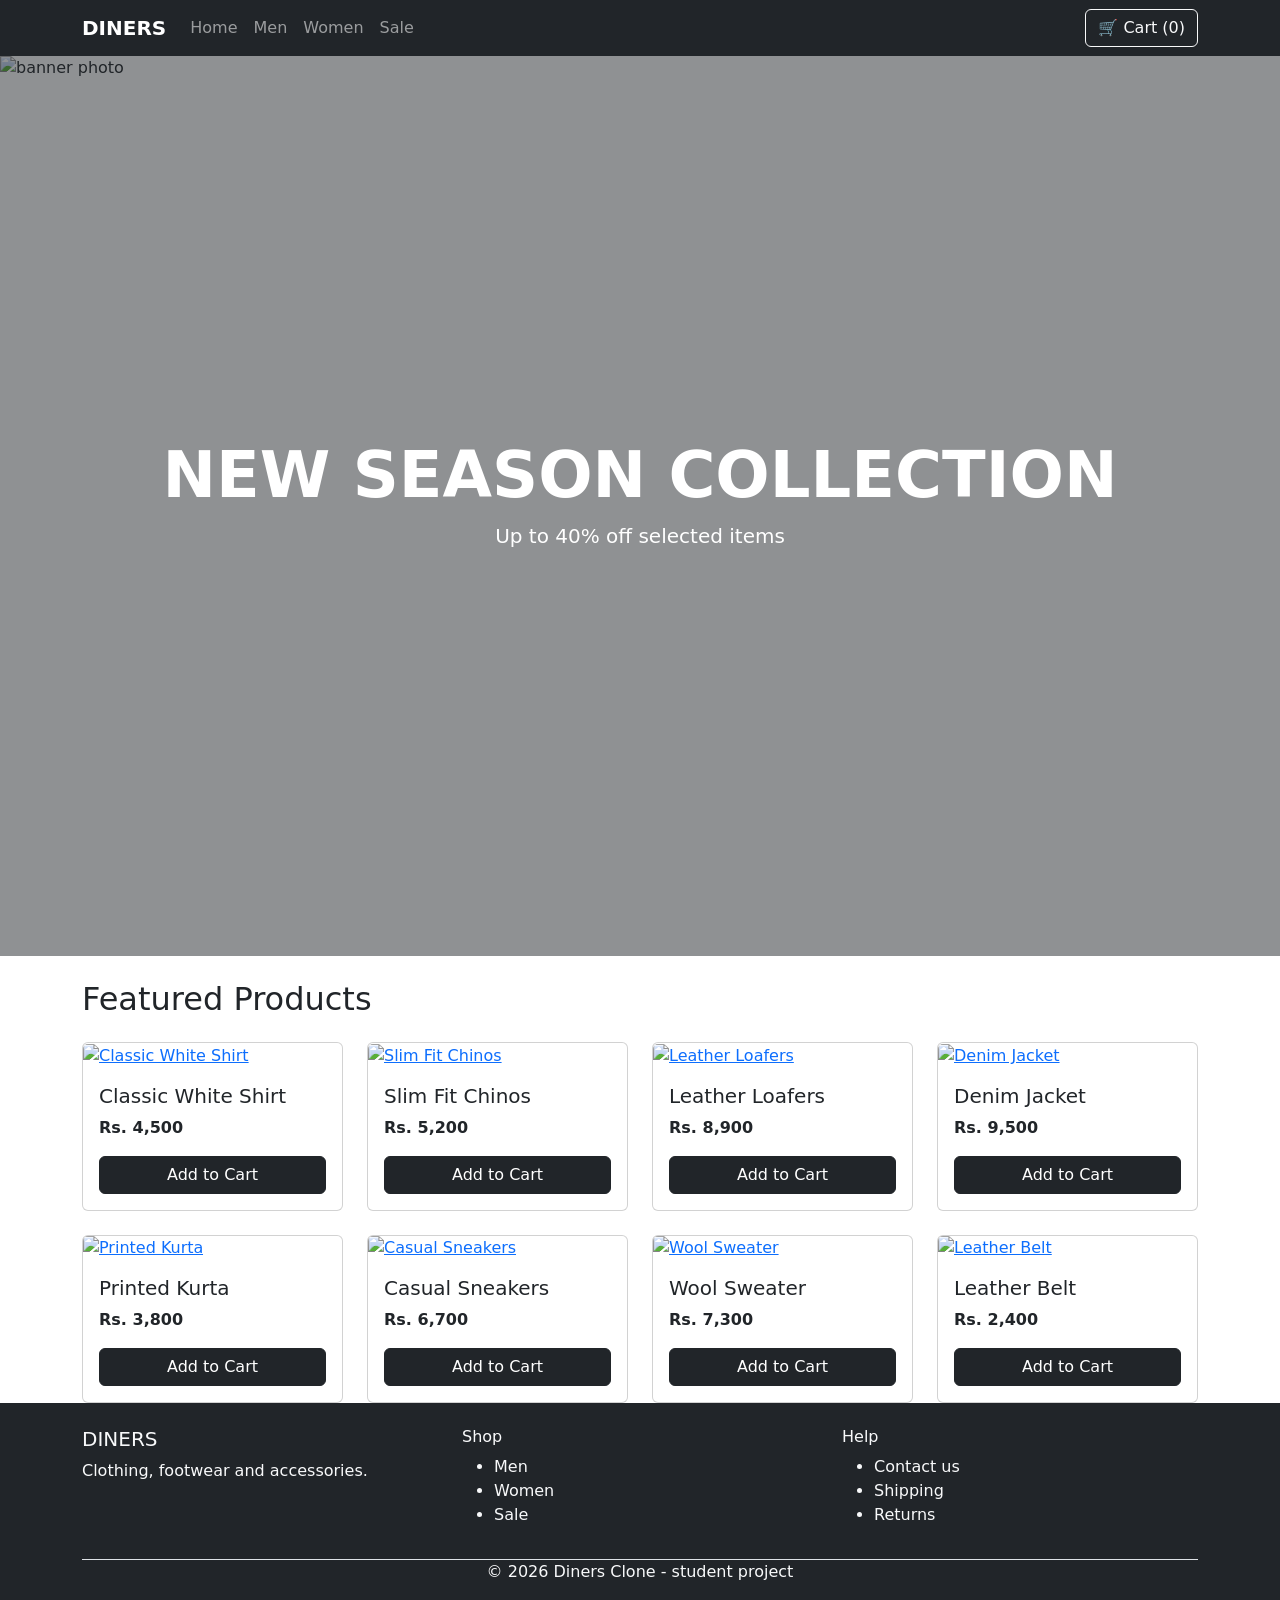
==== midterm/index.html @ 6323d6d3 "midterm: baseline copy" ====
<!doctype html>
<html lang="en">
  <head>
    <meta charset="UTF-8" />
    <meta name="viewport" content="width=device-width, initial-scale=1" />
    <title>Diners - Home</title>
    <link
      href="https://cdn.jsdelivr.net/npm/bootstrap@5.3.3/dist/css/bootstrap.min.css"
      rel="stylesheet"
    />
    <link href="style.css" rel="stylesheet" />
  </head>
  <body>
    <!-- 1. HEADER (Holds ONLY the Navbar) -->
    <header class="sticky-top">
      <nav class="navbar navbar-expand-md bg-dark navbar-dark">
        <div class="container">
          <a class="navbar-brand fw-bold" href="index.html">DINERS</a>
          <button
            class="navbar-toggler"
            type="button"
            data-bs-toggle="collapse"
            data-bs-target="#menu"
          >
            <span class="navbar-toggler-icon"></span>
          </button>
          <div class="collapse navbar-collapse" id="menu">
            <ul class="navbar-nav me-auto">
              <li class="nav-item">
                <a class="nav-link" href="index.html">Home</a>
              </li>
              <li class="nav-item">
                <a class="nav-link" href="index.html">Men</a>
              </li>
              <li class="nav-item">
                <a class="nav-link" href="index.html">Women</a>
              </li>
              <li class="nav-item">
                <a class="nav-link" href="index.html">Sale</a>
              </li>
            </ul>
            <a href="#" class="btn btn-outline-light">🛒 Cart (0)</a>
          </div>
        </div>
      </nav>
    </header>

    <!-- 2. HERO BANNER (Handles the full-bleed image and centered text) -->
    <section class="banner position-relative">
      <img
        src="https://images.unsplash.com/photo-1620064916958-605375619af8?auto=format&fit=crop&q=80&w=1600"
        alt="banner photo"
        class="position-absolute top-0 start-0 w-100 h-100 object-fit-cover"
      />
      <div
        class="position-absolute top-0 start-0 w-100 h-100 bg-dark opacity-50"
      ></div>
      <div
        class="position-relative d-flex flex-column justify-content-center align-items-center min-vh-100 p-5 text-center text-white"
      >
        <h1 class="display-3 fw-bold text-uppercase">New Season Collection</h1>
        <p class="lead mb-4">Up to 40% off selected items</p>
      </div>
    </section>

    <!-- PRODUCT GRID: 1 column on phone, 2 on tablet, 4 on desktop -->
    <main class="container mt-4">
      <h2 class="mb-4">Featured Products</h2>
      <div class="row row-cols-1 row-cols-sm-2 row-cols-lg-4 g-4">
        <div class="col">
          <div class="card h-100">
            <a href="product.html"
              ><img
                src="https://images.unsplash.com/photo-1621072156002-e2fccdc0b176?w=600&auto=format&fit=crop&q=60&ixlib=rb-4.1.0&ixid=NHwxMjA3fDA%3D"
                class="card-img-top"
                alt="Classic White Shirt"
            /></a>
            <div class="card-body d-flex flex-column">
              <h5 class="card-title">Classic White Shirt</h5>
              <p class="card-text fw-bold">Rs. 4,500</p>
              <button class="btn btn-dark mt-auto">Add to Cart</button>
            </div>
          </div>
        </div>
        <div class="col">
          <div class="card h-100">
            <a href="product.html"
              ><img
                src="https://images.unsplash.com/photo-1666358776109-d71f69a08ce2?w=600&auto=format&fit=crop&q=60&ixlib=rb-4.1.0&ixid=NHwxMjA3fDA%3D"
                class="card-img-top"
                alt="Slim Fit Chinos"
            /></a>
            <div class="card-body d-flex flex-column">
              <h5 class="card-title">Slim Fit Chinos</h5>
              <p class="card-text fw-bold">Rs. 5,200</p>
              <button class="btn btn-dark mt-auto">Add to Cart</button>
            </div>
          </div>
        </div>
        <div class="col">
          <div class="card h-100">
            <a href="product.html"
              ><img
                src="https://images.unsplash.com/photo-1675947258177-aa8120ddefa3?w=600&auto=format&fit=crop&q=60&ixlib=rb-4.1.0&ixid=NHwxMjA3fDA%3D"
                class="card-img-top"
                alt="Leather Loafers"
            /></a>
            <div class="card-body d-flex flex-column">
              <h5 class="card-title">Leather Loafers</h5>
              <p class="card-text fw-bold">Rs. 8,900</p>
              <button class="btn btn-dark mt-auto">Add to Cart</button>
            </div>
          </div>
        </div>
        <div class="col">
          <div class="card h-100">
            <a href="product.html"
              ><img
                src="https://images.unsplash.com/photo-1611312449408-fcece27cdbb7?w=600&auto=format&fit=crop&q=60&ixlib=rb-4.1.0&ixid=NHwxMjA3fDA%3D"
                class="card-img-top"
                alt="Denim Jacket"
            /></a>
            <div class="card-body d-flex flex-column">
              <h5 class="card-title">Denim Jacket</h5>
              <p class="card-text fw-bold">Rs. 9,500</p>
              <button class="btn btn-dark mt-auto">Add to Cart</button>
            </div>
          </div>
        </div>
        <div class="col">
          <div class="card h-100">
            <a href="product.html"
              ><img
                src="https://plus.unsplash.com/premium_photo-1691030254926-b000af5937b3?w=600&auto=format&fit=crop&q=60&ixlib=rb-4.1.0&ixid=NHwxMjA3fDA%3D"
                class="card-img-top"
                alt="Printed Kurta"
            /></a>
            <div class="card-body d-flex flex-column">
              <h5 class="card-title">Printed Kurta</h5>
              <p class="card-text fw-bold">Rs. 3,800</p>
              <button class="btn btn-dark mt-auto">Add to Cart</button>
            </div>
          </div>
        </div>
        <div class="col">
          <div class="card h-100">
            <a href="product.html"
              ><img
                src="https://images.unsplash.com/photo-1603808033192-082d6919d3e1?w=600&auto=format&fit=crop&q=60&ixlib=rb-4.1.0&ixid=NHwxMjA3fDA%3D"
                class="card-img-top"
                alt="Casual Sneakers"
            /></a>
            <div class="card-body d-flex flex-column">
              <h5 class="card-title">Casual Sneakers</h5>
              <p class="card-text fw-bold">Rs. 6,700</p>
              <button class="btn btn-dark mt-auto">Add to Cart</button>
            </div>
          </div>
        </div>
        <div class="col">
          <div class="card h-100">
            <a href="product.html"
              ><img
                src="https://images.unsplash.com/photo-1773747310662-e7cc9e681226?w=600&auto=format&fit=crop&q=60&ixlib=rb-4.1.0&ixid=NHwxMjA3fDA%3D"
                class="card-img-top"
                alt="Wool Sweater"
            /></a>
            <div class="card-body d-flex flex-column">
              <h5 class="card-title">Wool Sweater</h5>
              <p class="card-text fw-bold">Rs. 7,300</p>
              <button class="btn btn-dark mt-auto">Add to Cart</button>
            </div>
          </div>
        </div>
        <div class="col">
          <div class="card h-100">
            <a href="product.html"
              ><img
                src="https://plus.unsplash.com/premium_photo-1726769202190-ad2a3f2f360b?w=600&auto=format&fit=crop&q=60&ixlib=rb-4.1.0&ixid=NHwxMjA3fDA%3D"
                class="card-img-top"
                alt="Leather Belt"
            /></a>
            <div class="card-body d-flex flex-column">
              <h5 class="card-title">Leather Belt</h5>
              <p class="card-text fw-bold">Rs. 2,400</p>
              <button class="btn btn-dark mt-auto">Add to Cart</button>
            </div>
          </div>
        </div>
      </div>
    </main>

    <!-- FOOTER -->
    <footer class="bg-dark text-light py-4">
      <div class="container">
        <div class="row">
          <div class="col-12 col-md-4 mb-3">
            <h5>DINERS</h5>
            <p>Clothing, footwear and accessories.</p>
          </div>
          <div class="col-6 col-md-4 mb-3">
            <h6>Shop</h6>
            <ul>
              <li>Men</li>
              <li>Women</li>
              <li>Sale</li>
            </ul>
          </div>
          <div class="col-6 col-md-4 mb-3">
            <h6>Help</h6>
            <ul>
              <li>Contact us</li>
              <li>Shipping</li>
              <li>Returns</li>
            </ul>
          </div>
        </div>
        <p class="text-center border-top">
          &copy; 2026 Diners Clone - student project
        </p>
      </div>
    </footer>

    <script src="https://cdn.jsdelivr.net/npm/bootstrap@5.3.3/dist/js/bootstrap.bundle.min.js"></script>
  </body>
</html>
---- midterm/style.css ----
.banner img {
  object-position: left top; /* desktop: faces on the left */
}

@media (max-width: 767px) {
  .banner img {
    object-position: 65% top; /* phone: shift the crop */
  }
}

.card-img-top {
  aspect-ratio: 4 / 5;
  object-fit: cover;
}
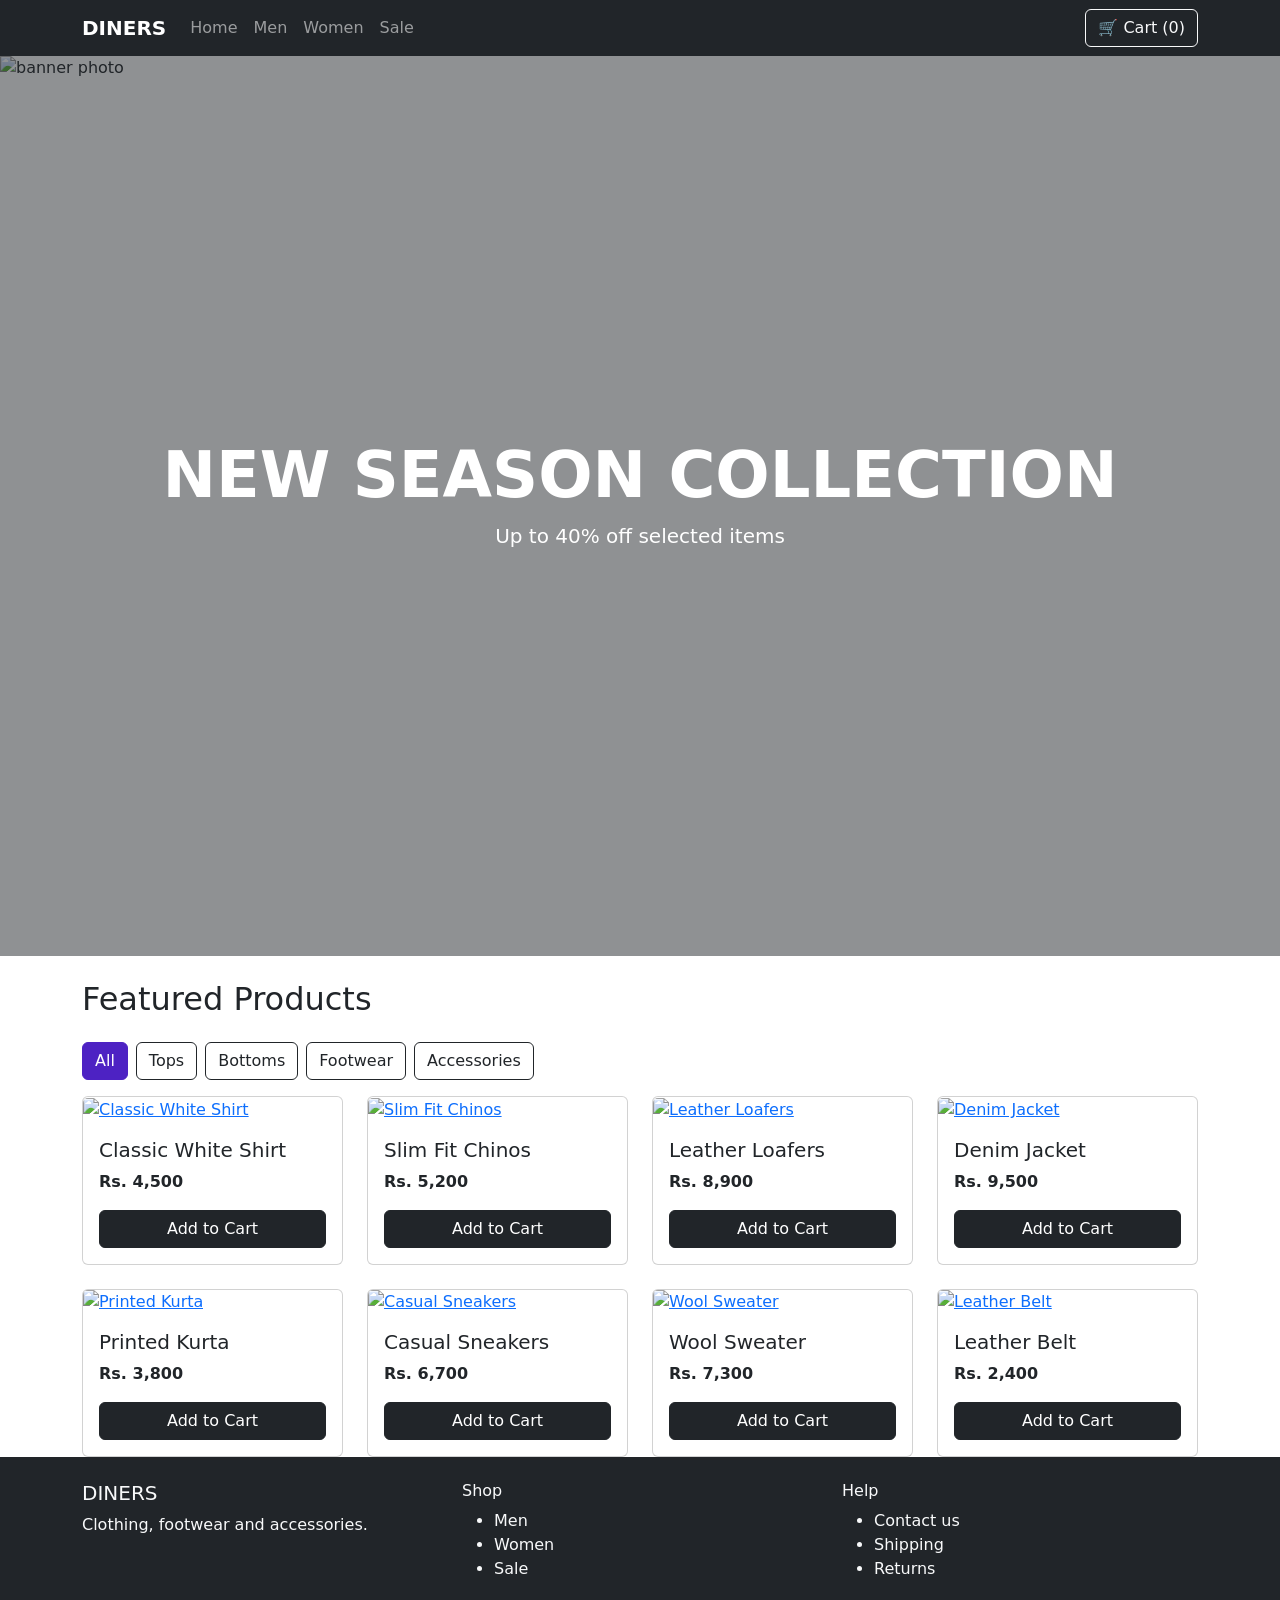
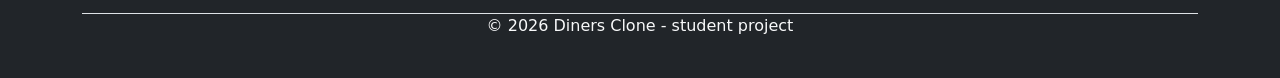
==== commit ca8eeba6: "task 1 css category filter" ====
--- a/midterm/index.html
+++ b/midterm/index.html
@@ -66,8 +66,57 @@
     <!-- PRODUCT GRID: 1 column on phone, 2 on tablet, 4 on desktop -->
     <main class="container mt-4">
       <h2 class="mb-4">Featured Products</h2>
+      <div class="filter-bar d-flex flex-wrap gap-2 mb-3">
+        <input
+          type="radio"
+          class="btn-check"
+          name="category"
+          id="cat-all"
+          value="all"
+          checked
+        />
+        <label class="btn btn-outline-dark" for="cat-all">All</label>
+
+        <input
+          type="radio"
+          class="btn-check"
+          name="category"
+          id="cat-tops"
+          value="tops"
+        />
+        <label class="btn btn-outline-dark" for="cat-tops">Tops</label>
+
+        <input
+          type="radio"
+          class="btn-check"
+          name="category"
+          id="cat-bottoms"
+          value="bottoms"
+        />
+        <label class="btn btn-outline-dark" for="cat-bottoms">Bottoms</label>
+
+        <input
+          type="radio"
+          class="btn-check"
+          name="category"
+          id="cat-footwear"
+          value="footwear"
+        />
+        <label class="btn btn-outline-dark" for="cat-footwear">Footwear</label>
+
+        <input
+          type="radio"
+          class="btn-check"
+          name="category"
+          id="cat-accessories"
+          value="accessories"
+        />
+        <label class="btn btn-outline-dark" for="cat-accessories"
+          >Accessories</label
+        >
+      </div>
       <div class="row row-cols-1 row-cols-sm-2 row-cols-lg-4 g-4">
-        <div class="col">
+        <div class="col" data-category="tops">
           <div class="card h-100">
             <a href="product.html"
               ><img
@@ -82,7 +131,7 @@
             </div>
           </div>
         </div>
-        <div class="col">
+        <div class="col" data-category="bottoms">
           <div class="card h-100">
             <a href="product.html"
               ><img
@@ -97,7 +146,7 @@
             </div>
           </div>
         </div>
-        <div class="col">
+        <div class="col" data-category="footwear">
           <div class="card h-100">
             <a href="product.html"
               ><img
@@ -112,7 +161,7 @@
             </div>
           </div>
         </div>
-        <div class="col">
+        <div class="col" data-category="tops">
           <div class="card h-100">
             <a href="product.html"
               ><img
@@ -127,7 +176,7 @@
             </div>
           </div>
         </div>
-        <div class="col">
+        <div class="col" data-category="tops">
           <div class="card h-100">
             <a href="product.html"
               ><img
@@ -142,7 +191,7 @@
             </div>
           </div>
         </div>
-        <div class="col">
+        <div class="col" data-category="footwear">
           <div class="card h-100">
             <a href="product.html"
               ><img
@@ -157,7 +206,7 @@
             </div>
           </div>
         </div>
-        <div class="col">
+        <div class="col" data-category="tops">
           <div class="card h-100">
             <a href="product.html"
               ><img
@@ -172,7 +221,7 @@
             </div>
           </div>
         </div>
-        <div class="col">
+        <div class="col" data-category="accessories">
           <div class="card h-100">
             <a href="product.html"
               ><img
--- a/midterm/style.css
+++ b/midterm/style.css
@@ -12,3 +12,21 @@
   aspect-ratio: 4 / 5;
   object-fit: cover;
 }
+:root {
+  --accent: hsl(256, 70%, 45%);
+} /* hsl(H, 70%, 45%) with H = 256 */
+
+/* Selected look */
+.filter-bar .btn-check:checked + .btn {
+  background-color: var(--accent);
+  border-color: var(--accent);
+  color: #fff;
+}
+
+/* If radio X is checked, hide every .col that is NOT category X */
+main:has(#cat-tops:checked) .col:not([data-category="tops"]),
+main:has(#cat-bottoms:checked) .col:not([data-category="bottoms"]),
+main:has(#cat-footwear:checked) .col:not([data-category="footwear"]),
+main:has(#cat-accessories:checked) .col:not([data-category="accessories"]) {
+  display: none;
+}
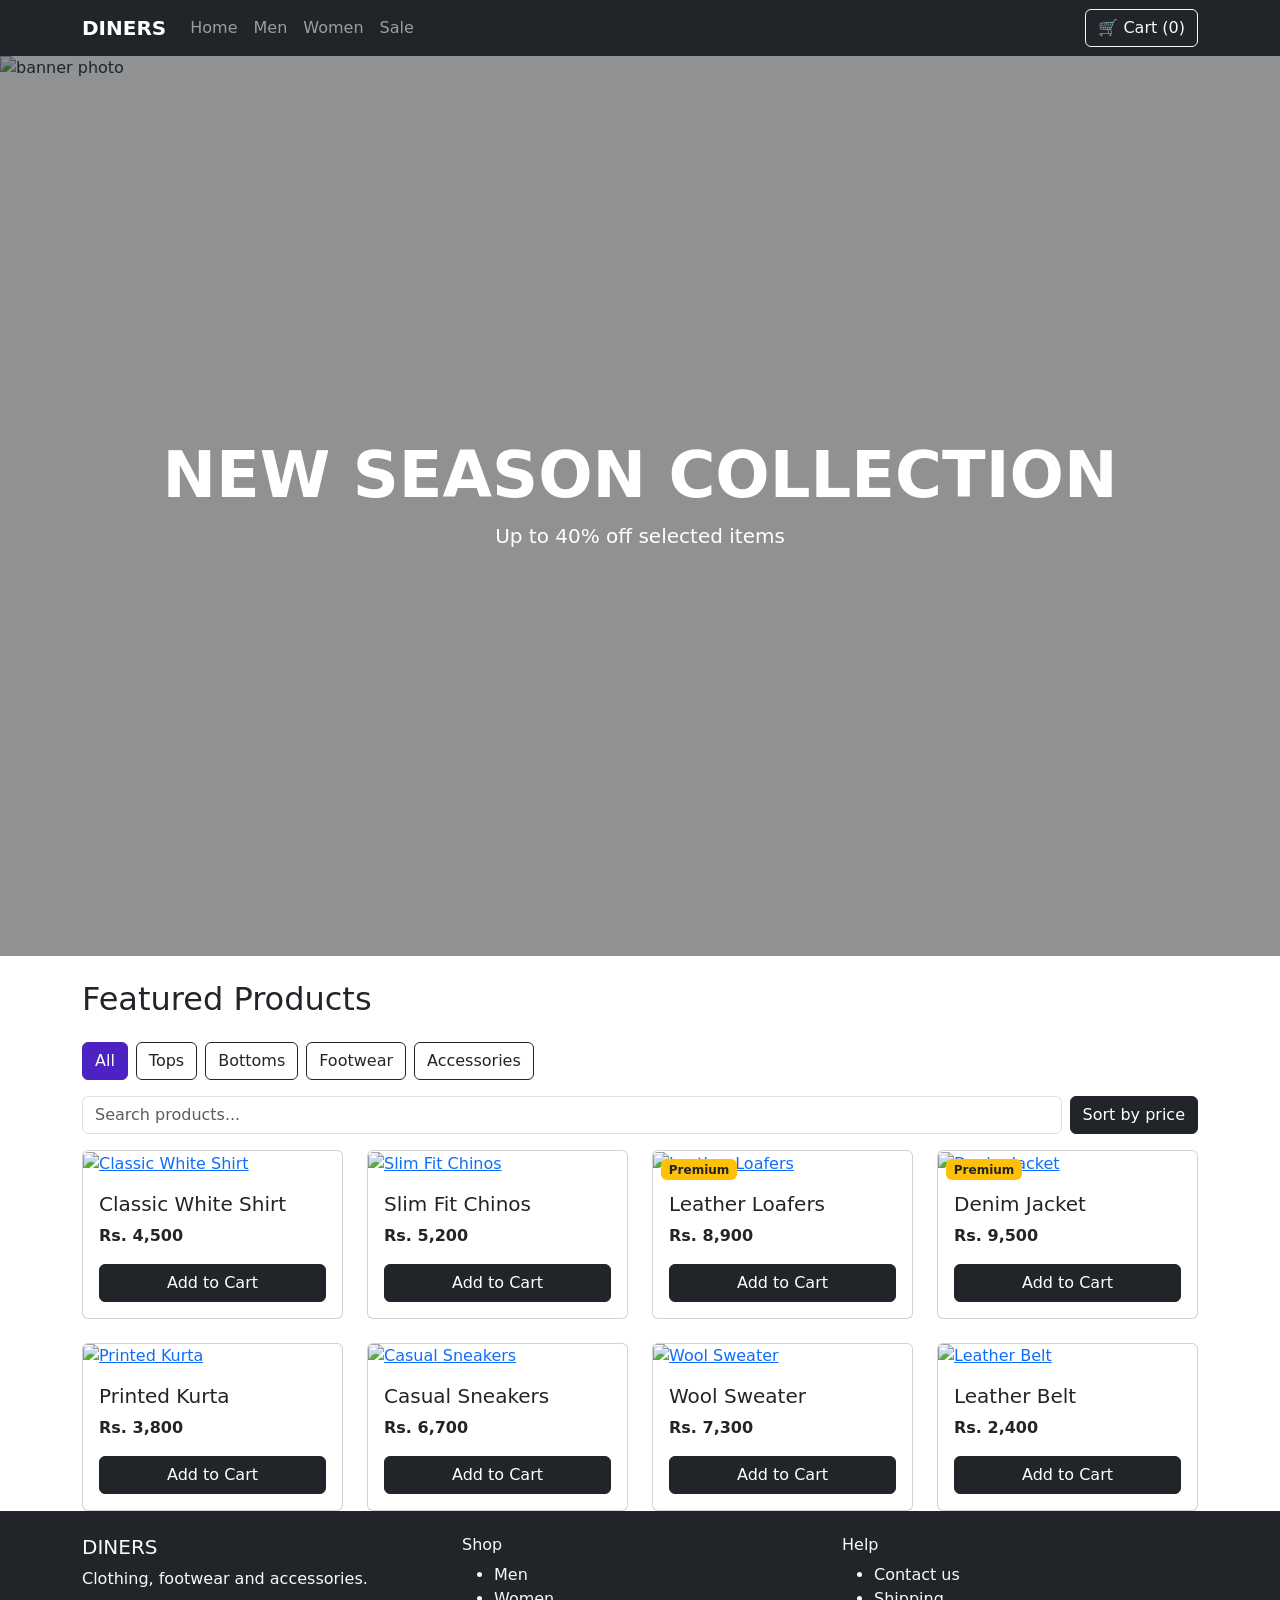
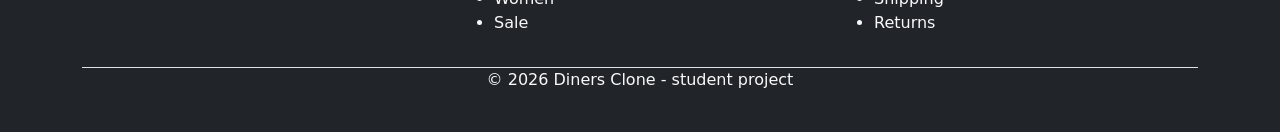
==== commit 359ff55a: "task 3 search sort premium" ====
--- a/midterm/index.html
+++ b/midterm/index.html
@@ -115,7 +115,20 @@
           >Accessories</label
         >
       </div>
-      <div class="row row-cols-1 row-cols-sm-2 row-cols-lg-4 g-4">
+      <div class="d-flex flex-wrap gap-2 mb-3">
+        <input
+          type="search"
+          id="search"
+          class="form-control w-auto flex-grow-1"
+          git
+          log
+          -n
+          3
+          placeholder="Search products..."
+        />
+        <button id="sort-btn" class="btn btn-dark">Sort by price</button>
+      </div>
+      <div id="grid" class="row row-cols-1 row-cols-sm-2 row-cols-lg-4 g-4">
         <div class="col" data-category="tops">
           <div class="card h-100">
             <a href="product.html"
@@ -237,6 +250,7 @@
           </div>
         </div>
       </div>
+      <p id="no-results" class="text-center fs-5 d-none">No products found</p>
     </main>
 
     <!-- FOOTER -->
@@ -271,5 +285,6 @@
     </footer>
 
     <script src="https://cdn.jsdelivr.net/npm/bootstrap@5.3.3/dist/js/bootstrap.bundle.min.js"></script>
+    <script src="script.js"></script>
   </body>
 </html>
--- a/midterm/style.css
+++ b/midterm/style.css
@@ -30,3 +30,44 @@
 main:has(#cat-accessories:checked) .col:not([data-category="accessories"]) {
   display: none;
 }
+/* ===== TASK 2: product layout (BP = 688px) ===== */
+.product-layout {
+  display: grid;
+  gap: 1.5rem;
+  grid-template-columns: 1fr;
+  grid-template-areas:
+    "image"
+    "details"
+    "description";
+}
+
+.product-image {
+  grid-area: image;
+}
+.product-details {
+  grid-area: details;
+}
+.product-description {
+  grid-area: description;
+}
+
+.product-details {
+  background: #fff;
+  border: 1px solid #dee2e6;
+  border-radius: 0.5rem;
+  padding: 1.25rem;
+}
+
+@media (min-width: 688px) {
+  .product-layout {
+    grid-template-columns: 1fr 1fr;
+    grid-template-areas:
+      "image       details"
+      "description description";
+    align-items: start;
+  }
+  .product-details {
+    position: sticky;
+    top: 78px; /* (88 mod 40) + 70 */
+  }
+}
